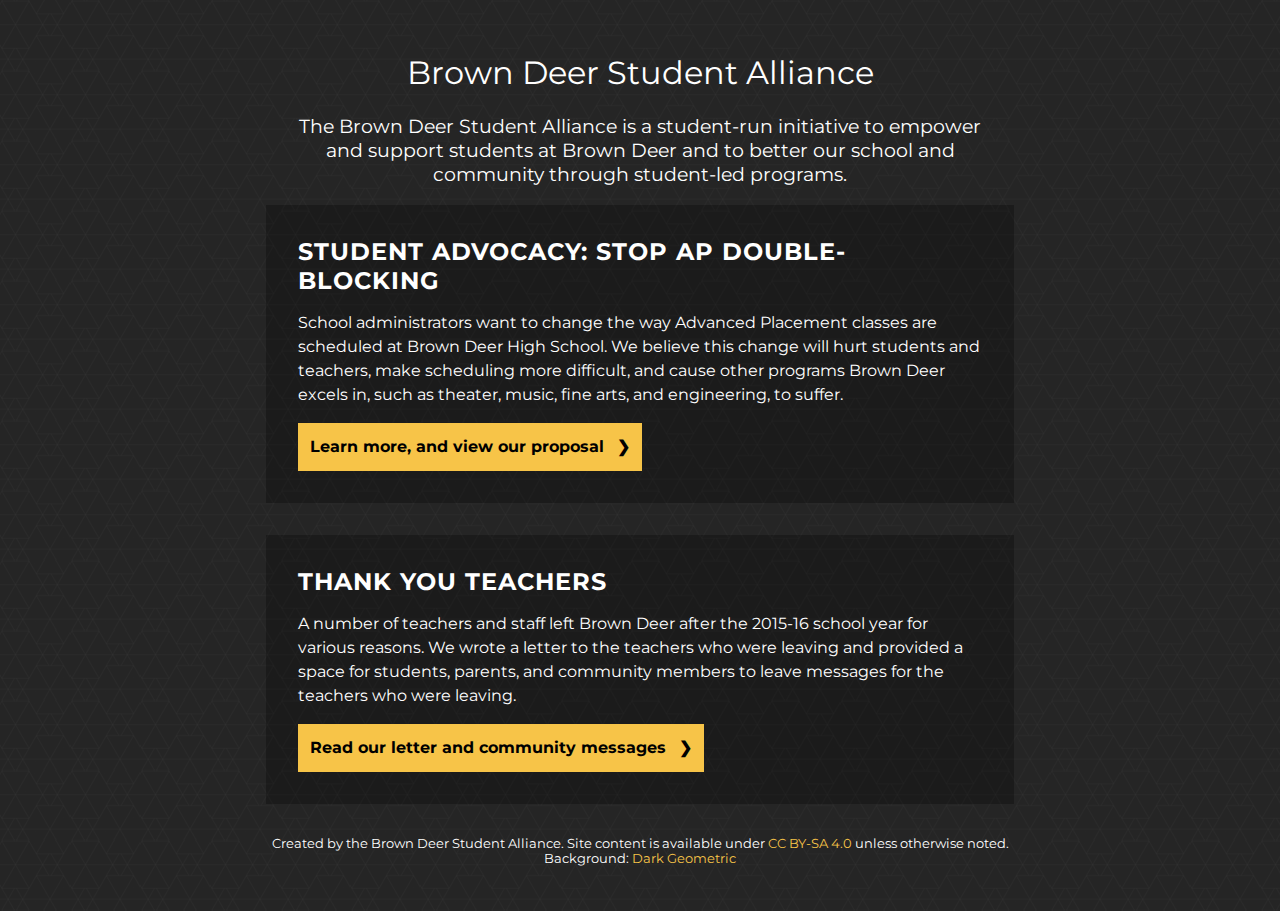
==== index.html @ 177b4a66 "Initial commit, basic main site, migrated and baked teachers page" ====
<!DOCTYPE html>
<html lang="en">
<head>
  <meta charset="UTF-8">
  <title>Brown Deer Student Alliance</title>
  <meta name="viewport" content="width=device-width, initial-scale=1">
  <link href="https://fonts.googleapis.com/css?family=Montserrat:300,400,400i,700" rel="stylesheet">
  <link rel="stylesheet" href="main.css">
</head>
<body>

<h1>Brown Deer Student Alliance</h1>

<div class="mission">
  The Brown Deer Student Alliance is a student-run initiative to empower and support
  students at Brown Deer and to better our school and community through student-led programs.
</div>

<article>
  <a href="/ap">
    <div class="initiative">
      <h2>Student Advocacy: Stop AP Double-blocking</h2>
      <p>School administrators want to change the way Advanced Placement classes are
      scheduled at Brown Deer High School. We believe this change will hurt students and
      teachers, make scheduling more difficult, and cause other programs Brown Deer excels
      in, such as theater, music, fine arts, and engineering, to suffer.</p>
      <p class="button">Learn more, and view our proposal</p>
    </div>
  </a>
</article>

<article>
  <a href="/teachers16">
    <div class="initiative">
      <h2>Thank You Teachers</h2>
      <p>A number of teachers and staff left Brown Deer after the 2015-16 school year
      for various reasons. We wrote a letter to the teachers who were leaving and
      provided a space for students, parents, and community members to leave messages
      for the teachers who were leaving.</p>
      <p class="button">Read our letter and community messages</p>
    </div>
  </a>
</article>

<p class="small">Created by the Brown Deer Student Alliance. Site content is available under <a rel="license" href="http://creativecommons.org/licenses/by-sa/4.0/">CC BY-SA 4.0</a> unless otherwise noted. Background: <a href="https://www.toptal.com/designers/subtlepatterns/dark-geometric/" target="_blank">Dark Geometric</a></p>
</body>
</html>
---- main.css ----
/*
  highlight: #f7c448;
*/

*, *::before, *::after {
    box-sizing: border-box;
}

body {
  background: url(background.png);
  color: white;
  font-family: "Montserrat", sans-serif;
  max-width: 780px;
  padding: 1em;
  margin: 1em auto;
}

h1 {
  font-weight: 400;
  font-size: 2em;
  text-align: center;
}

.mission {
  font-size: 1.2em;
  margin: 1em;
  text-align: center;
}
a {
  text-decoration: none;
  color: #f7c448;
}
a .initiative {
  color: white;
  padding: 2em;
  background: rgba(0,0,0,0.25);
  margin-bottom: 2em;
}
.initiative h2 {
  margin: 0;
  text-transform: uppercase;
  letter-spacing: 1px;
}
.initiative p {
  line-height: 1.5;
}
.button {
  background: #f7c448;
  color: black;
  display: inline-block;
  margin: 0;
  padding: 0.75em;
  font-weight: 700;
}
.button::after {
  content: ' \276F';
  padding-left: 8px;
}
.small {
  text-align: center;
  font-size: 0.8em;
}
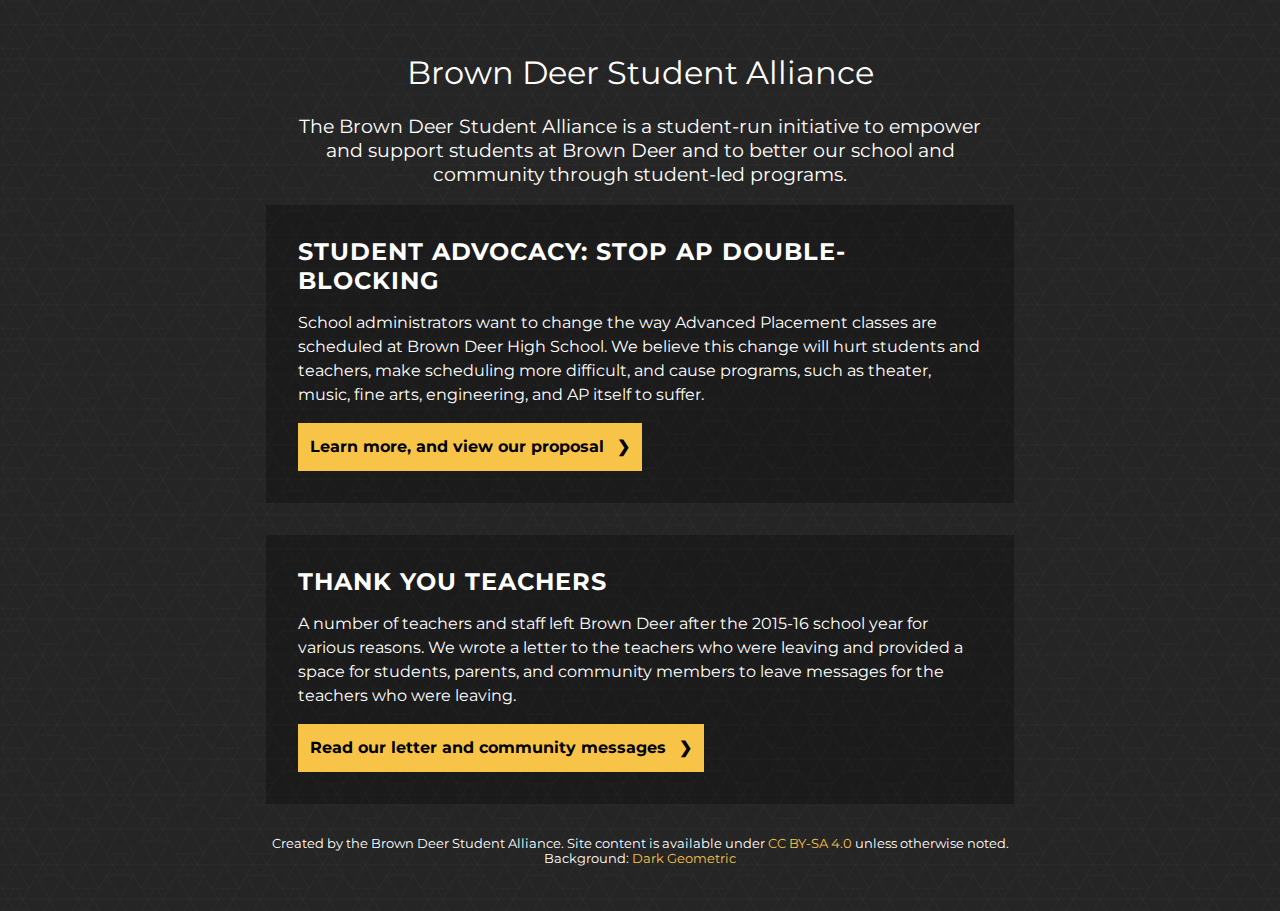
==== commit f7caa698: "Update index.html" ====
--- a/index.html
+++ b/index.html
@@ -22,8 +22,8 @@
       <h2>Student Advocacy: Stop AP Double-blocking</h2>
       <p>School administrators want to change the way Advanced Placement classes are
       scheduled at Brown Deer High School. We believe this change will hurt students and
-      teachers, make scheduling more difficult, and cause other programs Brown Deer excels
-      in, such as theater, music, fine arts, and engineering, to suffer.</p>
+      teachers, make scheduling more difficult, and cause programs, such as theater, music,
+      fine arts, engineering, and AP itself to suffer.</p>
       <p class="button">Learn more, and view our proposal</p>
     </div>
   </a>
@@ -44,4 +44,4 @@
 
 <p class="small">Created by the Brown Deer Student Alliance. Site content is available under <a rel="license" href="http://creativecommons.org/licenses/by-sa/4.0/">CC BY-SA 4.0</a> unless otherwise noted. Background: <a href="https://www.toptal.com/designers/subtlepatterns/dark-geometric/" target="_blank">Dark Geometric</a></p>
 </body>
-</html>+</html>
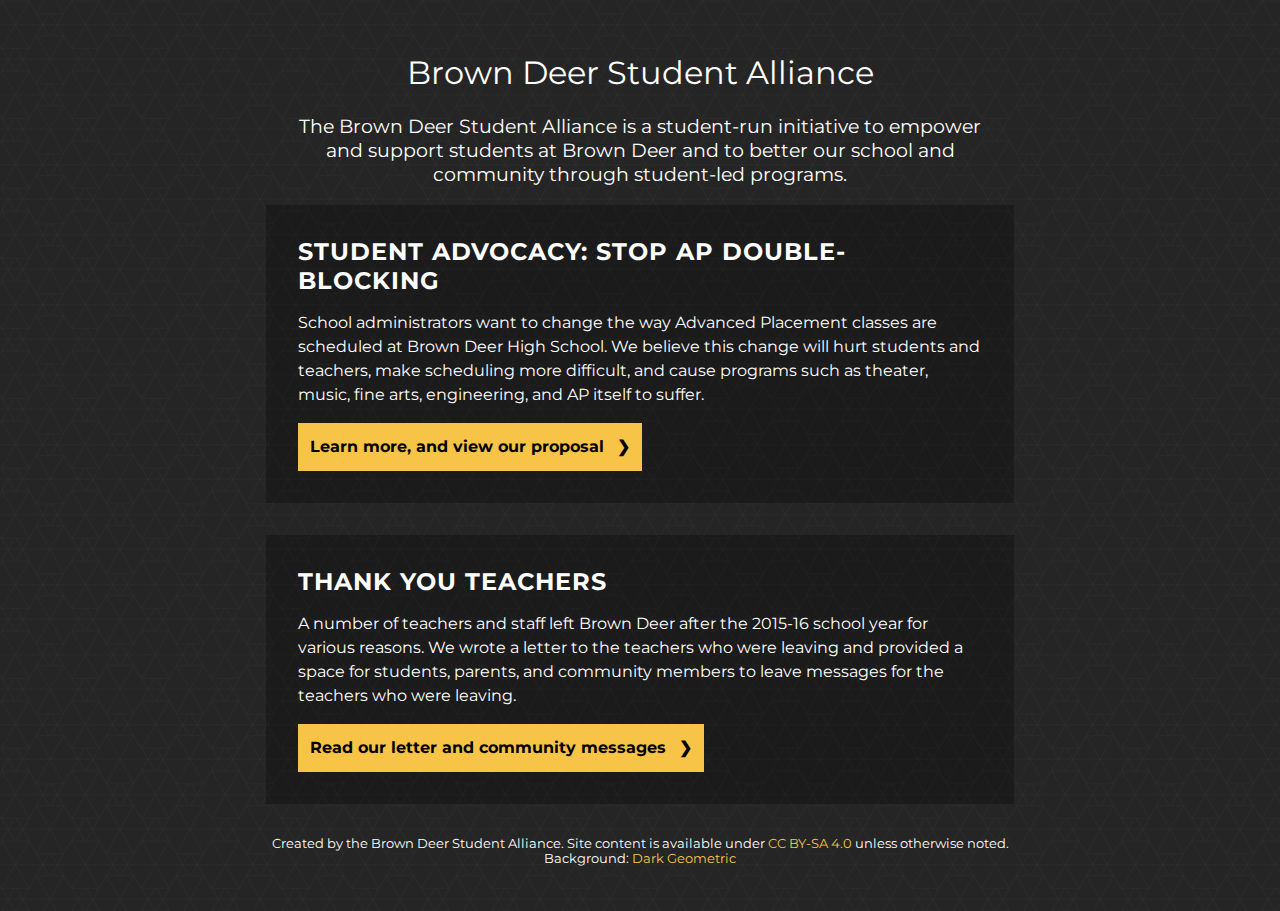
==== commit 17175e23: "Added the first page for AP Stuff." ====
--- a/index.html
+++ b/index.html
@@ -22,7 +22,7 @@
       <h2>Student Advocacy: Stop AP Double-blocking</h2>
       <p>School administrators want to change the way Advanced Placement classes are
       scheduled at Brown Deer High School. We believe this change will hurt students and
-      teachers, make scheduling more difficult, and cause programs, such as theater, music,
+      teachers, make scheduling more difficult, and cause programs such as theater, music,
       fine arts, engineering, and AP itself to suffer.</p>
       <p class="button">Learn more, and view our proposal</p>
     </div>
